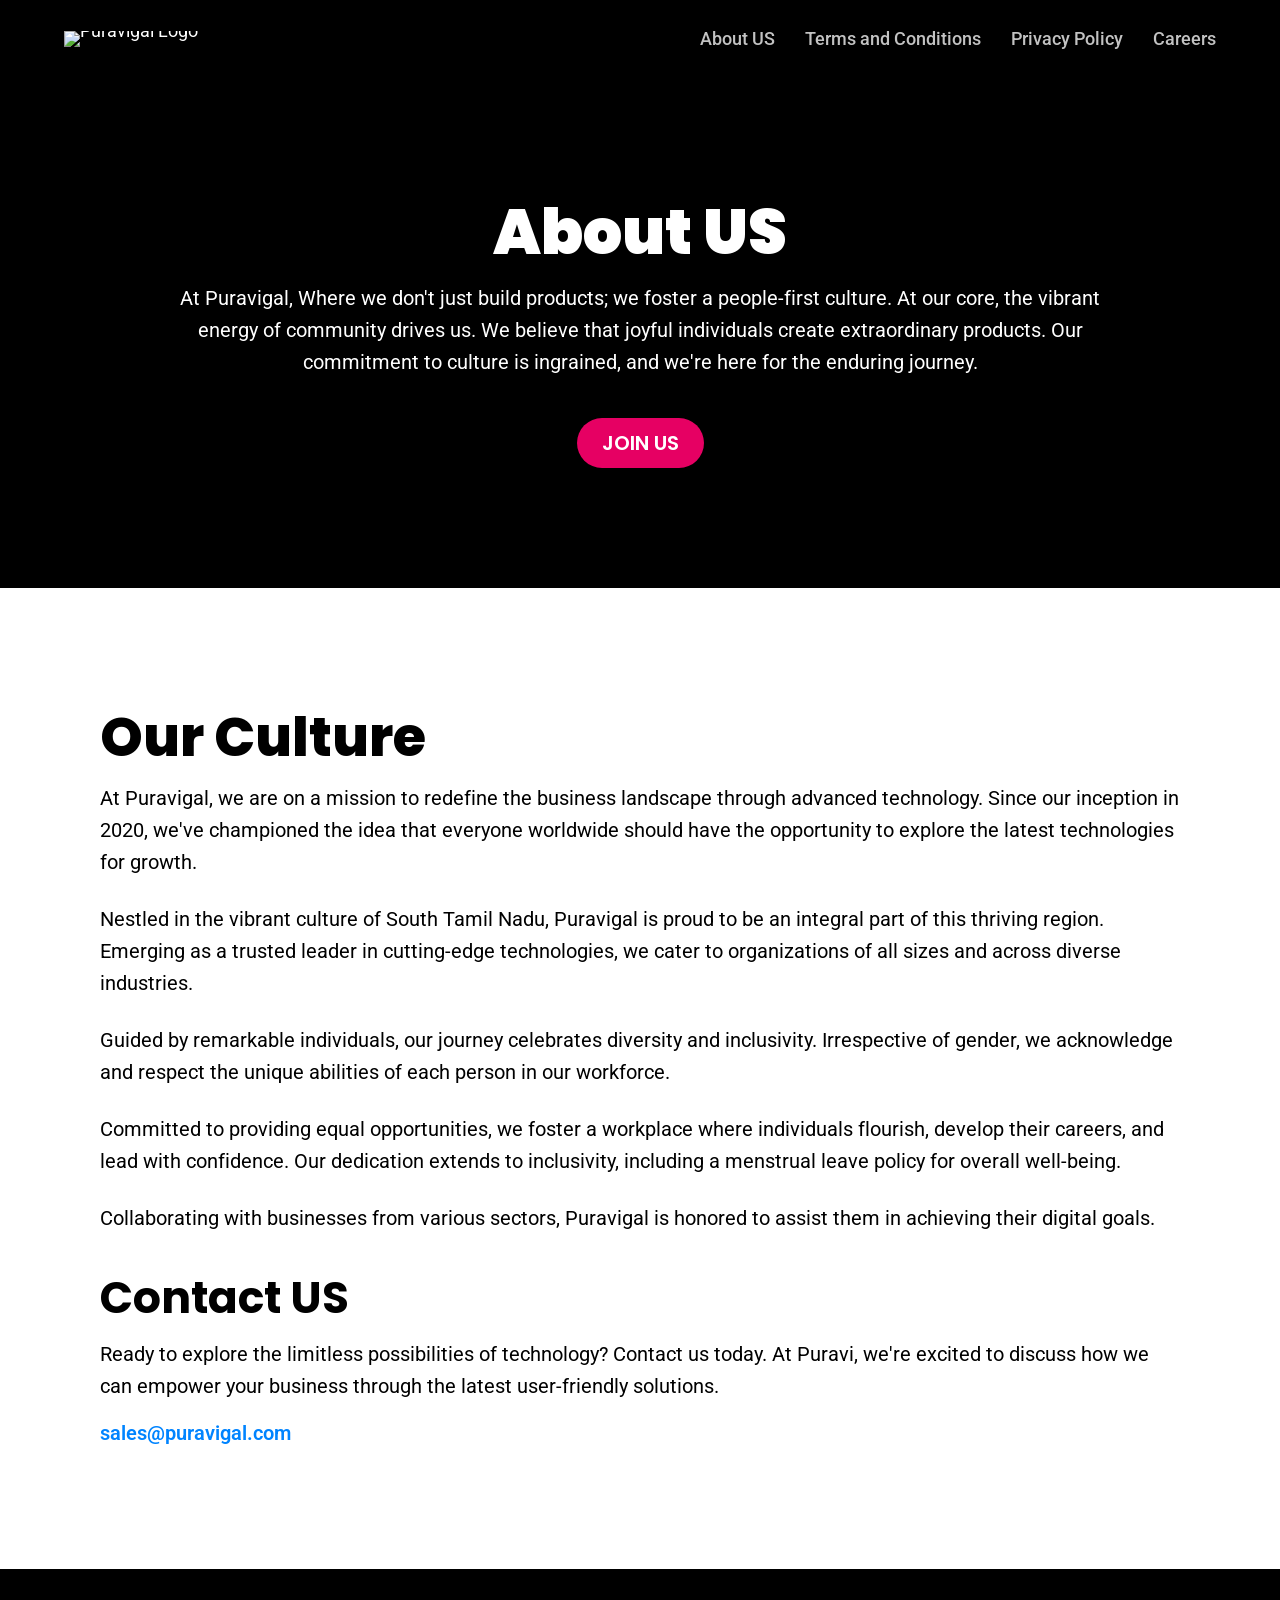
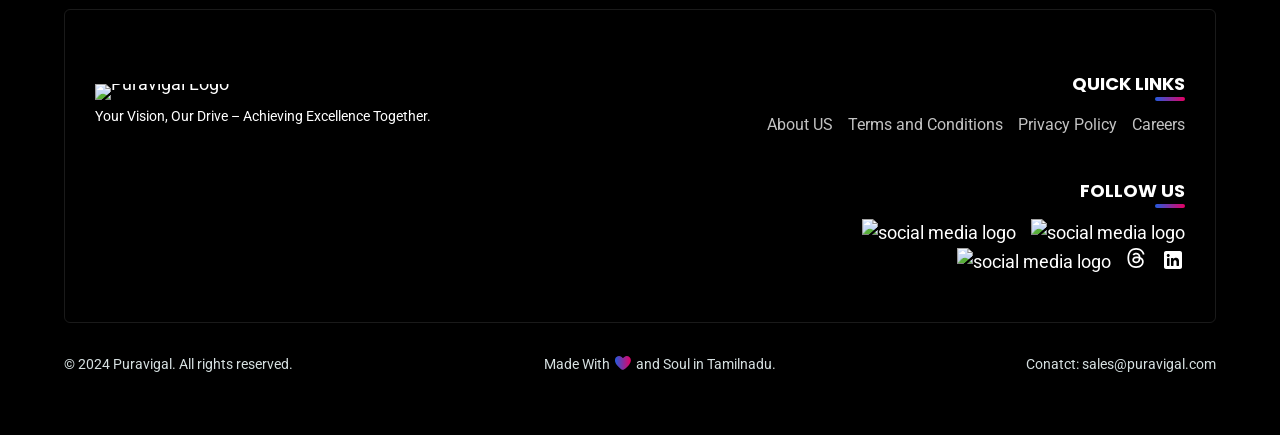
==== about-us.html @ fd114fc0 "Initial commit" ====
<!DOCTYPE html>
<html lang="en">
    <head>
        <meta charset="utf-8">
        <meta name="viewport" content="width=device-width, initial-scale=1.0">
        <title>Puravigal: Crafting a People-First Culture in Technology Innovation</title>
        <meta name="description" content="Join us at Puravigal, where we transcend product building to foster a people-first culture. Our vibrant community-driven core believes in the synergy of joyous individuals creating extraordinary products. ">
        <link rel="icon" href="https://puravigal.com/images/fav/favicon.ico" type="image/x-icon">
        <link rel="canonical" href="https://www.puravigal.com/about-us.html?source=nav">
        <meta property="og:title" content="Puravigal: Crafting a People-First Culture in Technology Innovation">
        <meta property="og:description" content="Join us at Puravigal, where we transcend product building to foster a people-first culture. Our vibrant community-driven core believes in the synergy of joyous individuals creating extraordinary products. ">
        <meta property="og:image" content="https://puravigal.com/images/ogimage/puravigal-black-og.png">
        <meta property="og:url" content="https://www.puravigal.com/about-us.html?source=nav">
        <meta property="og:site_name" content="Puravigal">
        <meta property="og:type" content="website">
        <meta name="twitter:title" content="Puravigal: Crafting a People-First Culture in Technology Innovation">
        <meta name="twitter:description" content="Join us at Puravigal, where we transcend product building to foster a people-first culture. Our vibrant community-driven core believes in the synergy of joyous individuals creating extraordinary products. ">
        <meta name="twitter:image" content="https://puravigal.com/images/ogimage/puravigal-black-og.png">
        <meta name="twitter:card" content="summary">
        <meta name="twitter:site" content="@puravigal">
        <link rel="stylesheet" href="css/style.css">
        <script src="js/custom.js"></script>
    </head>
    <body class="dark">
        <main>
            <div class="header">
                <div class="container hdr_container">
                    <a class="brand_title" href="index.html">
                        <img class="brand_logo" alt="Puravigal Logo" src="https://puravigal.com/images/puravigal-logo.svg" height="33px" width="151px">
                    </a>
                    <div class="nav_sec">
                        <!-- <a class="nav_link" href="our-story.html?source=nav">Our Story</a> -->
                        <!-- <div class="nav_dd">
                            <a class="nav_link">Tools</a>
                            <div class="nav_dd_box">
                                <a class="nav_link" href="html-beautifier.html?source=nav">HTML Beautifier</a>
                                <a class="nav_link" href="html-minifier.html?source=nav">HTML Minifier</a>
                                <a class="nav_link" href="css-beautifier.html?source=nav">CSS Beautifier</a>
                                <a class="nav_link" href="css-minifier.html?source=nav">CSS Minifier</a>
                                <a class="nav_link" href="js-beautifier.html?source=nav">JS Beautifier</a>
                                <a class="nav_link" href="js-minifier.html?source=nav">JS Minifier</a>
                            </div>
                             <a class="nav_link" href="tools.html?source=nav">About US</a> 
                        </div> -->
                        <a class="nav_link" href="about-us.html?source=nav">About US</a>
                        <a class="nav_link" href="terms-and-conditions.html?source=nav">Terms and Conditions</a>
                        <a class="nav_link" href="privacy-policy.html?source=nav">Privacy Policy</a>
                        <a class="nav_link" href="careers.html?source=nav">Careers</a>
                        <!-- <a class="nav_link" href="mailto:sales@puravigal.com">sales@puravigal.com</a> -->
                    </div>
                </div>
            </div>
            <div class="page_inr">
                <div class="template_page">
                    <div class="banner_sec">
                        <div class="inr_container">
                            <h1>About US</h1>
                            <p>At Puravigal, Where we don't just build products; we foster a people-first culture. At our core, the vibrant energy of community drives us. We believe that joyful individuals create extraordinary products. Our commitment to culture is ingrained, and we're here for the enduring journey.</p>
                            <a class="primary_cta_btn" href="mailto:admin@puravigal.com">Join US</a>
                        </div>
                    </div>
                    <div class="template_content_sec">
                        <div class="container">
                            <h2>Our Culture</h2>
                            <div class="inr_content_box">
                                <p>At Puravigal, we are on a mission to redefine the business landscape through advanced technology. Since our inception in 2020, we've championed the idea that everyone worldwide should have the opportunity to explore the latest technologies for growth.</p>
                            </div>
                            <div class="inr_content_box">
                                <p>Nestled in the vibrant culture of South Tamil Nadu, Puravigal is proud to be an integral part of this thriving region. Emerging as a trusted leader in cutting-edge technologies, we cater to organizations of all sizes and across diverse industries.</p>
                            </div>
                            <div class="inr_content_box">
                                <p>Guided by remarkable individuals, our journey celebrates diversity and inclusivity. Irrespective of gender, we acknowledge and respect the unique abilities of each person in our workforce.</p>
                            </div>
                            <div class="inr_content_box">
                                <p>Committed to providing equal opportunities, we foster a workplace where individuals flourish, develop their careers, and lead with confidence. Our dedication extends to inclusivity, including a menstrual leave policy for overall well-being.</p>
                            </div>
                            <div class="inr_content_box">
                                <p>Collaborating with businesses from various sectors, Puravigal is honored to assist them in achieving their digital goals.</p>
                            </div>
                        </div>
                        <div class="container">
                            <h3>Contact US</h3>
                            <div class="inr_content_box">
                                <p>Ready to explore the limitless possibilities of technology? Contact us today. At Puravi, we're excited to discuss how we can empower your business through the latest user-friendly solutions.</p>
                                <a class="inr_link" href="mailto:sales@puravigal.com">sales@puravigal.com</a>
                            </div>
                        </div>
                    </div>
                </div>
            </div>
        </main>

        <footer>
            <div class="footer">
                <div class="container fdr_container">
                    <div class="ftr_logo_content">
                        <a class="brand_title" href="index.html">
                            <img class="brand_logo" alt="Puravigal Logo" src="https://puravigal.com/images/puravigal-logo.svg" height="33px" width="151px">
                        </a>
                        <p>Your Vision, Our Drive – Achieving Excellence Together.</p>
                    </div>  
                    <div class="ftr_link_content">
                        <div class="ftr_link_sec">
                            <span>Quick Links</span>
                            <a class="ftr_link" href="about-us.html?source=nav">About US</a>
                            <a class="ftr_link" href="terms-and-conditions.html?source=nav">Terms and Conditions</a>
                            <a class="ftr_link" href="privacy-policy.html?source=nav">Privacy Policy</a>
                            <a class="ftr_link" href="careers.html?source=nav">Careers</a>
                        </div>
                        <!-- <div class="ftr_link_sec">
                            <span>Tools</span>
                            <a class="ftr_link" href="html-beautifier.html?source=nav">HTML Beautifier</a>
                            <a class="ftr_link" href="html-minifier.html?source=nav">HTML Minifier</a>
                            <a class="ftr_link" href="css-beautifier.html?source=nav">CSS Beautifier</a>
                            <a class="ftr_link" href="css-minifier.html?source=nav">CSS Minifier</a>
                            <a class="ftr_link" href="js-beautifier.html?source=nav">JS Beautifier</a>
                            <a class="ftr_link" href="js-minifier.html?source=nav">JS Minifier</a>
                        </div> -->
                        <div class="ftr_soc_sec">
                            <span>Follow US</span>
                            <a class="ftr_soc_link" href="https://www.facebook.com/puravigal">
                                <img alt="social media logo" src="https://puravigal.com/images/icons/facebook.svg">
                            </a>
                            <a class="ftr_soc_link" href="https://instagram.com/puravigal/">
                                <img alt="social media logo" src="https://puravigal.com/images/icons/instagram.svg">
                            </a>
                            <a class="ftr_soc_link" href="https://twitter.com/puravigal">
                                <img alt="social media logo" src="https://puravigal.com/images/icons/twitter.svg">
                            </a>
                            <a class="ftr_soc_link " href="https://www.threads.net/@puravigal" >
                                <svg xmlns="https://www.w3.org/2000/svg" class="thread_icon" shape-rendering="geometricPrecision" text-rendering="geometricPrecision" image-rendering="optimizeQuality" fill-rule="evenodd" clip-rule="evenodd" viewBox="0 0 512 512"><path d="M105 0h302c57.75 0 105 47.25 105 105v302c0 57.75-47.25 105-105 105H105C47.25 512 0 464.75 0 407V105C0 47.25 47.25 0 105 0z"/><path fill="#fff" fill-rule="nonzero" d="M337.36 243.58c-1.46-.7-2.95-1.38-4.46-2.02-2.62-48.36-29.04-76.05-73.41-76.33-25.6-.17-48.52 10.27-62.8 31.94l24.4 16.74c10.15-15.4 26.08-18.68 37.81-18.68h.4c14.61.09 25.64 4.34 32.77 12.62 5.19 6.04 8.67 14.37 10.39 24.89-12.96-2.2-26.96-2.88-41.94-2.02-42.18 2.43-69.3 27.03-67.48 61.21.92 17.35 9.56 32.26 24.32 42.01 12.48 8.24 28.56 12.27 45.26 11.35 22.07-1.2 39.37-9.62 51.45-25.01 9.17-11.69 14.97-26.84 17.53-45.92 10.51 6.34 18.3 14.69 22.61 24.73 7.31 17.06 7.74 45.1-15.14 67.96-20.04 20.03-44.14 28.69-80.55 28.96-40.4-.3-70.95-13.26-90.81-38.51-18.6-23.64-28.21-57.79-28.57-101.5.36-43.71 9.97-77.86 28.57-101.5 19.86-25.25 50.41-38.21 90.81-38.51 40.68.3 71.76 13.32 92.39 38.69 10.11 12.44 17.73 28.09 22.76 46.33l28.59-7.63c-6.09-22.45-15.67-41.8-28.72-57.85-26.44-32.53-65.1-49.19-114.92-49.54h-.2c-49.72.35-87.96 17.08-113.64 49.73-22.86 29.05-34.65 69.48-35.04 120.16v.24c.39 50.68 12.18 91.11 35.04 120.16 25.68 32.65 63.92 49.39 113.64 49.73h.2c44.2-.31 75.36-11.88 101.03-37.53 33.58-33.55 32.57-75.6 21.5-101.42-7.94-18.51-23.08-33.55-43.79-43.48zm-76.32 71.76c-18.48 1.04-37.69-7.26-38.64-25.03-.7-13.18 9.38-27.89 39.78-29.64 3.48-.2 6.9-.3 10.25-.3 11.04 0 21.37 1.07 30.76 3.13-3.5 43.74-24.04 50.84-42.15 51.84z"/></svg>                                
                            </a>
                            <a class="ftr_soc_link" href="https://www.linkedin.com/company/puravigal/">
                                <svg width="24" height="25" viewBox="0 0 24 25" fill="none" xmlns="https://www.w3.org/2000/svg">
                                    <path fill-rule="evenodd" clip-rule="evenodd" d="M5 3.07324H19C20.1046 3.07324 21 3.96867 21 5.07324V19.0732C21 20.1778 20.1046 21.0732 19 21.0732H5C3.89543 21.0732 3 20.1778 3 19.0732V5.07324C3 3.96867 3.89543 3.07324 5 3.07324ZM8 18.0732C8.27614 18.0732 8.5 17.8493 8.5 17.5732V10.5732C8.5 10.2971 8.27614 10.0732 8 10.0732h5.5C6.22386 10.0732 6 10.2971 6 10.5732V17.5732C6 17.8493 6.22386 18.0732 6.5 18.0732H8ZM7.25 9.07324C6.42157 9.07324 5.75 8.40167 5.75 7.57324C5.75 6.74481 6.42157 6.07324 7.25 6.07324C8.07843 6.07324 8.75 6.74481 8.75 7.57324C8.75 8.40167 8.07843 9.07324 7.25 9.07324ZM17.5 18.0732C17.7761 18.0732 18 17.8493 18 17.5732V12.9732C18.0325 11.384 16.8576 10.0278 15.28 9.83324C14.177 9.73249 13.1083 10.2476 12.5 11.1732V10.5732C12.5 10.2971 12.2761 10.0732 12 10.0732H10.5C10.2239 10.0732 10 10.2971 10 10.5732V17.5732C10 17.8493 10.2239 18.0732 10.5 18.0732H12C12.2761 18.0732 12.5 17.8493 12.5 17.5732V13.8232C12.5 12.9948 13.1716 12.3232 14 12.3232C14.8284 12.3232 15.5 12.9948 15.5 13.8232V17.5732C15.5 17.8493 15.7239 18.0732 16 18.0732H17.5Z" fill="white"></path>
                                </svg>
                            </a>
                        </div>
                    </div>
                </div>
                <div class="container cpy_container">
                    <p class="copy_right">© 2024 <a href="/">Puravigal</a>. All rights reserved.</p>
                    <p class="made_with">
                        Made With 
                        <svg height="16" fill="none" xmlns="https://www.w3.org/2000/svg" viewBox="0 0 16 16" width="16">
                            <g clip-path="url(#clip0_3778_5206)">
                                <path d="M7.45015 13.85C7.59009 13.9357 7.75102 13.9811 7.91514 13.9811C8.07927 13.9811 8.2402 13.9357 8.38014 13.85C10.4801 12.54 13.9901 9.90999 15.3801 6.38999C17.4301 1.84999 12.6101 -1.70001 9.29014 0.909995C8.87223 1.22759 8.48094 1.57876 8.12014 1.95999C8.09372 1.99191 8.05917 2.01609 8.02014 2.02999C7.98419 2.04028 7.94608 2.04028 7.91014 2.02999H7.79014L7.69014 1.95999C7.26084 1.50327 6.79239 1.08501 6.29014 0.709994C3.46014 -1.21001 -1.70986 1.23999 0.520137 6.62999C1.32014 9.05999 5.32015 12.57 7.45015 13.85Z" fill="url(#gradient0_3778_5206)"></path>
                            </g>
                            <defs>
                                <linearGradient id="gradient0_3778_5206" x1="0%" y1="0%" x2="100%" y2="0%">
                                    <stop offset="0%" style="stop-color:#235BDE"></stop>
                                    <stop offset="100%" style="stop-color:#E60063"></stop>
                                </linearGradient>
                                <clipPath id="clip0_3778_5206">
                                    <rect width="35.88" height="13.97" fill="white"></rect>
                                </clipPath>
                            </defs>
                        </svg>
                         and Soul in Tamilnadu.
                    </p>
                    <p class="contact">Conatct: <a href="mailto:sales@puravigal.com">sales@puravigal.com</a></p>
                </div>
            </div>
        </footer>

        <script type="application/ld+json">
            {
                "@context": "https://schema.org",
                "@type": "WebSite",
                "name": "Puravigal",
                "url": "https://www.puravigal.com/about-us.html?source=nav",
                "description": "Join us at Puravigal, where we transcend product building to foster a people-first culture. Our vibrant community-driven core believes in the synergy of joyous individuals creating extraordinary products.",
                "logo": "https://puravigal.com/images/puravigal-black-logo.svg",
                "sameAs": [
                    "https://www.facebook.com/puravigal",
                    "https://www.instagram.com/puravigal/",
                    "https://twitter.com/puravigal",
                    "https://www.threads.net/@puravigal"
                ]
            }
        </script>
    </body>
</html>
---- css/style.css ----
@import url("https://fonts.googleapis.com/css2?family=Poppins:wght@100;200;300;400;500;600;700;800;900&family=Roboto:wght@300;400;500;700&display=swap");
/* Typography section starts  */
*,
:after,
:before,
header *,
footer *,
aside * {
  box-sizing: border-box;
}

html {
  line-height: 1;
  -ms-text-size-adjust: 100%;
  -webkit-text-size-adjust: 100%;
}

a, em, abbr, acronym, address, applet, article, aside, audio, b, big, blockquote, body, canvas, caption, center, cite, code, dd, del, details, dfn, div, dl, dt, embed, fieldset, figcaption, figure, footer, form, h1, h2, h3, h4, h5, h6, header, hgroup, html, iframe, img, ins, kbd, label, legend, li, mark, menu, nav, object, ol, output, p, pre, q, ruby, s, samp, section, small, span, strike, sub, summary, table, tbody, td, tfoot, th, thead, time, tr, tt, u, ul, var, video, select {
  margin: 0;
  padding: 0;
  border: 0;
  font: inherit;
  vertical-align: baseline;
  font-variant-ligatures: none;
}

body {
  font: 18px/1.5 "Poppins", sans-serif;
  color: #fff;
  text-rendering: optimizeLegibility;
  -webkit-font-smoothing: antialiased;
  -moz-osx-font-smoothing: grayscale;
  overflow-x: hidden;
}

embed, img, object, video, picture {
  max-width: 100%;
  height: auto;
}

table {
  border-collapse: collapse;
  border-spacing: 0;
}

a:focus,
input:focus,
keygen:focus,
select:focus,
textarea:focus {
  box-shadow: none;
  outline: 0;
}

h1,
h1 span,
h2,
h3,
h4,
h5,
h6 {
  font-family: "Poppins", sans-serif;
  margin-bottom: 15px;
  color: #fff;
  line-height: 1.1;
}

p, li, table, a {
  font-family: "Roboto", sans-serif;
  font-size: 18px;
  line-height: 1.6;
  font-weight: 400;
  color: #fff;
}

h1, h1 span {
  font-size: 70px;
  font-weight: 900;
}

h1 span {
  display: inline-block;
  margin-bottom: 0px;
}

h2 {
  font-size: 52px;
  font-weight: 800;
}

h3 {
  font-size: 44px;
  font-weight: 700;
}

h4 {
  font-size: 36px;
  font-weight: 600;
}

h5 {
  font-size: 28px;
  font-weight: 500;
}

h6 {
  font-size: 20px;
  font-weight: 400;
}

a {
  color: #fff;
  text-decoration: none;
  cursor: pointer;
}
a:hover {
  color: #fff;
  text-decoration: none;
}

.mini_title {
  display: inline-block;
  font: 28px/1.2 "Poppins", sans-serif;
  font-weight: 700;
  margin-bottom: 30px;
  background: #235BDE;
  background: linear-gradient(to right, #235BDE 0%, #E60063 100%);
  background-clip: border-box;
  background-clip: text;
  -webkit-background-clip: text;
  color: transparent;
}

.primary_cta_btn {
  display: inline-block;
  background: #E60063;
  border-radius: 25px;
  padding: 15px 25px;
  color: #fff;
  font: 20px/1 "Poppins", sans-serif;
  font-weight: 600;
  cursor: pointer;
  margin-top: 40px;
  text-transform: uppercase;
  border: none;
}

.secondary_cta_btn {
  display: inline-block;
  border-radius: 25px;
  border: none;
  padding: 15px 25px;
  color: #000;
  font: 20px/1 "Poppins", sans-serif;
  font-weight: 600;
  cursor: pointer;
  margin-top: 40px;
  text-transform: uppercase;
}

.editor_wrapper .primary_cta_btn, .editor_wrapper .secondary_cta_btn {
  padding: 10px 20px;
  font: 15px/1 "Poppins", sans-serif;
  margin-left: 20px;
}

.editor_wrapper .primary_cta_btn:hover, .editor_wrapper .secondary_cta_btn:hover {
  transform: scale(0.98);
}

@media (max-width: 1360px) {
  h1, h1 span {
    font-size: 62px;
  }
  h2 {
    font-size: 54px;
  }
  h3 {
    font-size: 44px;
  }
  h4 {
    font-size: 32px;
  }
  h5 {
    font-size: 26px;
  }
  h6 {
    font-size: 18px;
  }
  .mini_title {
    font-size: 26px;
  }
}
@media (max-width: 1180px) {
  h1, h1 span {
    font-size: 54px;
  }
  h2 {
    font-size: 46px;
  }
  h3 {
    font-size: 36px;
  }
  h4 {
    font-size: 28px;
  }
  h5 {
    font-size: 24px;
  }
  .mini_title {
    font-size: 24px;
  }
}
@media (max-width: 992px) {
  h1, h1 span {
    font-size: 46px;
  }
  h2 {
    font-size: 38px;
  }
  h3 {
    font-size: 30px;
  }
  h4 {
    font-size: 24px;
  }
  h5 {
    font-size: 22px;
  }
  .mini_title {
    font-size: 22px;
  }
  .primary_cta_btn, .secondary_cta_btn {
    font-size: 18px;
    margin-top: 30px;
  }
}
/* Typography section end  */
label {
  font-family: "Poppins", sans-serif;
  margin-bottom: 15px;
  color: #646d8c !important;
  line-height: 1.1;
  width: 100%;
}

.header {
  position: sticky;
  max-width: 100%;
  width: 100%;
  top: 0px;
  padding: 15px 0px;
  z-index: 10;
}
@media (max-width: 992px) {
  .header {
    padding: 10px 0px;
  }
}
.header:after {
  content: "";
  position: absolute;
  left: 0px;
  top: 0px;
  width: 100%;
  height: 100%;
  background: #000;
  opacity: 0.5;
}
.header .hdr_container {
  position: relative;
  display: flex;
  justify-content: space-between;
  align-items: center;
  z-index: 1;
}
@media (max-width: 768px) {
  .header .hdr_container {
    justify-content: center;
  }
}
.header .hdr_container .brand_title {
  line-height: 0;
}
.header .hdr_container .nav_sec {
  display: flex;
}
.header .hdr_container .nav_sec .nav_link {
  position: relative;
  padding: 10px 15px;
  font-weight: 500;
  color: #c2c2c2;
  transition: all 0.15s linear;
}
.header .hdr_container .nav_sec .nav_link:last-child {
  padding-right: 0px;
}
.header .hdr_container .nav_sec .nav_link:hover, .header .hdr_container .nav_sec .nav_link.active {
  color: #fff;
}
@media (max-width: 992px) {
  .header .hdr_container .nav_sec .nav_link {
    font-size: 16px;
    padding: 10px 10px;
  }
}
@media (max-width: 768px) {
  .header .hdr_container .nav_sec {
    display: none;
  }
}
.header .hdr_container .nav_sec .nav_dd {
  position: relative;
}
.header .hdr_container .nav_sec .nav_dd .nav_link {
  padding-right: 35px;
}
.header .hdr_container .nav_sec .nav_dd .nav_link:after {
  content: "";
  border: solid #c2c2c2;
  border-width: 0 2px 2px 0;
  display: inline-block;
  padding: 3.5px;
  position: absolute;
  right: 15px;
  top: 18px;
  transform: rotate(45deg);
  transition: all 0.3s ease;
}
@media (max-width: 992px) {
  .header .hdr_container .nav_sec .nav_dd .nav_link {
    padding-right: 30px;
  }
}
.header .hdr_container .nav_sec .nav_dd .nav_dd_box {
  position: absolute;
  top: 20px;
  left: 0;
  opacity: 0;
  visibility: hidden;
  margin: 0 auto;
  border-radius: 15px;
  transform: translateY(10px);
  transition: transform 0.3s ease-in-out, opacity 0.3s ease-in-out;
  overflow: hidden;
  z-index: 91;
  width: 270px;
  color: #fff;
  padding: 5px;
  display: inline-block;
  box-shadow: rgba(0, 0, 0, 0.1) 0px 0px 0px 1px, rgba(255, 255, 255, 0.1) 0px 0px 0px 1px inset;
}
.header .hdr_container .nav_sec .nav_dd .nav_dd_box:after {
  content: "";
  position: absolute;
  left: 0px;
  top: 0px;
  width: 100%;
  height: 100%;
  background: #000;
  opacity: 0.9;
  border-radius: 15px;
}
.header .hdr_container .nav_sec .nav_dd .nav_dd_box .nav_link {
  padding: 7.5px 15px;
  z-index: 1;
}
.header .hdr_container .nav_sec .nav_dd .nav_dd_box .nav_link:after {
  display: none;
}
@media (max-width: 992px) {
  .header .hdr_container .nav_sec .nav_dd .nav_dd_box .nav_link {
    padding: 7.5px 10px;
  }
}
.header .hdr_container .nav_sec .nav_dd:hover .nav_dd_box {
  opacity: 1;
  visibility: visible;
  transform: translateY(30px);
}
.header .hdr_container .nav_sec .nav_dd:hover .nav_link:after {
  border: solid #fff;
  border-width: 0 2px 2px 0;
  transform: rotate(-135deg);
  top: 23px;
}

.footer {
  position: sticky;
  max-width: 100%;
  width: 100%;
  top: 0px;
  z-index: 10;
  padding-top: 40px;
}
@media (max-width: 992px) {
  .footer {
    padding-top: 20px;
  }
}
.footer .container {
  display: flex;
  justify-content: space-between;
  align-items: flex-start;
  flex-wrap: wrap;
  padding: 60px 30px 40px;
  border-radius: 0px;
  border-bottom: 1px solid rgba(255, 255, 255, 0.1);
  border-top: 1px solid rgba(255, 255, 255, 0.1);
  max-width: 1340px;
}
@media (max-width: 1680px) {
  .footer .container {
    border: 1px solid rgba(255, 255, 255, 0.1);
    border-radius: 6px;
  }
}
@media (max-width: 1400px) {
  .footer .container {
    max-width: 90%;
  }
}
@media (max-width: 1400px) and (max-width: 992px) {
  .footer .container {
    padding: 40px 2.5% 30px;
  }
}
@media (max-width: 1400px) and (max-width: 992px) and (max-width: 768px) {
  .footer .container {
    padding: 40px 0px 30px;
    border: 0px;
    border-radius: 0px;
    border-bottom: 1px solid rgba(255, 255, 255, 0.1);
    border-top: 1px solid rgba(255, 255, 255, 0.1);
  }
}
@media (max-width: 992px) {
  .footer .container .ftr_logo_content {
    margin-bottom: 40px;
  }
}
.footer .container .ftr_logo_content .brand_title {
  line-height: 0;
}
.footer .container .ftr_logo_content p {
  font-size: 14px;
  margin-top: 5px;
}
@media (max-width: 992px) {
  .footer .container .ftr_link_content {
    max-width: 100%;
    width: 100%;
  }
}
.footer .container .ftr_link_content .ftr_link_sec, .footer .container .ftr_link_content .ftr_soc_sec {
  max-width: 440px;
  display: flex;
  justify-content: flex-end;
  margin-bottom: 40px;
  flex-wrap: wrap;
}
.footer .container .ftr_link_content .ftr_link_sec span, .footer .container .ftr_link_content .ftr_soc_sec span {
  position: relative;
  max-width: 100%;
  width: 100%;
  text-align: right;
  text-transform: uppercase;
  font-family: "Poppins", sans-serif;
  font-size: 18px;
  font-weight: 700;
  margin-bottom: 15px;
}
.footer .container .ftr_link_content .ftr_link_sec span:after, .footer .container .ftr_link_content .ftr_soc_sec span:after {
  content: "";
  position: absolute;
  right: 0px;
  bottom: -4px;
  height: 4px;
  width: 30px;
  background: linear-gradient(to right, #235BDE 0%, #E60063 100%);
  border-radius: 6px;
}
@media (max-width: 992px) {
  .footer .container .ftr_link_content .ftr_link_sec span, .footer .container .ftr_link_content .ftr_soc_sec span {
    text-align: left;
  }
  .footer .container .ftr_link_content .ftr_link_sec span:after, .footer .container .ftr_link_content .ftr_soc_sec span:after {
    right: unset;
    left: 0px;
  }
}
@media (max-width: 992px) {
  .footer .container .ftr_link_content .ftr_link_sec, .footer .container .ftr_link_content .ftr_soc_sec {
    justify-content: flex-start;
  }
}
.footer .container .ftr_link_content .ftr_link_sec .ftr_link, .footer .container .ftr_link_content .ftr_soc_sec .ftr_link {
  font-size: 16px;
  margin-left: 15px;
  color: #c2c2c2;
}
.footer .container .ftr_link_content .ftr_link_sec .ftr_link:hover, .footer .container .ftr_link_content .ftr_soc_sec .ftr_link:hover {
  color: #fff;
}
@media (max-width: 992px) {
  .footer .container .ftr_link_content .ftr_link_sec .ftr_link, .footer .container .ftr_link_content .ftr_soc_sec .ftr_link {
    margin-left: unset;
    margin-right: 15px;
  }
}
@media (max-width: 992px) and (max-width: 768px) {
  .footer .container .ftr_link_content .ftr_link_sec .ftr_link, .footer .container .ftr_link_content .ftr_soc_sec .ftr_link {
    max-width: 100%;
    width: 100%;
    margin-right: 0px;
  }
}
.footer .container .ftr_link_content .ftr_link_sec .ftr_soc_link, .footer .container .ftr_link_content .ftr_soc_sec .ftr_soc_link {
  margin-left: 15px;
}
@media (max-width: 992px) {
  .footer .container .ftr_link_content .ftr_link_sec .ftr_soc_link, .footer .container .ftr_link_content .ftr_soc_sec .ftr_soc_link {
    margin-left: unset;
    margin-right: 15px;
  }
}
.footer .container .ftr_link_content .ftr_soc_sec {
  margin-bottom: 0px;
}
.footer .cpy_container {
  border: 0px;
  max-width: 1340px;
  padding: 30px 0px 60px;
}
@media (max-width: 1400px) {
  .footer .cpy_container {
    max-width: 90%;
  }
}
@media (max-width: 1400px) and (max-width: 992px) {
  .footer .cpy_container {
    padding: 30px 0px;
  }
}
.footer .cpy_container .copy_right, .footer .cpy_container .made_with, .footer .cpy_container .contact {
  font-size: 14px;
  color: #d6e0e1;
}
@media (max-width: 992px) {
  .footer .cpy_container .copy_right, .footer .cpy_container .made_with, .footer .cpy_container .contact {
    max-width: 100%;
    width: 100%;
    text-align: center;
    margin-bottom: 20px;
  }
}
.footer .cpy_container .copy_right a, .footer .cpy_container .made_with a, .footer .cpy_container .contact a {
  display: inline-block;
  font: inherit;
  color: #d6e0e1;
}
.footer .cpy_container .made_with {
  display: flex;
  align-items: center;
}
@media (max-width: 992px) {
  .footer .cpy_container .made_with {
    justify-content: center;
  }
}
.footer .cpy_container .made_with svg {
  margin: 0px 5px;
}

.dark {
  background: #000;
}

main {
  display: flex;
  align-items: flex-start;
  flex-wrap: wrap;
}

.page_inr {
  max-width: 100%;
  width: 100%;
  position: relative;
  margin-top: -80px;
}
@media (max-width: 768px) {
  .page_inr {
    margin-top: 0px;
  }
}

.banner_sec {
  position: relative;
  padding: 200px 0px 120px;
  text-align: center;
}
@media (max-width: 992px) {
  .banner_sec {
    padding: 140px 0px 60px;
  }
}
@media (max-width: 992px) and (max-width: 768px) {
  .banner_sec {
    padding: 60px 0px;
  }
}

.container {
  max-width: 1280px;
  width: 100%;
  margin: 0px auto;
}
@media (max-width: 1360px) {
  .container {
    max-width: 90%;
  }
}

.inr_container {
  position: relative;
  max-width: 960px;
  width: 100%;
  margin: 0px auto;
}
@media (max-width: 1080px) {
  .inr_container {
    max-width: 90%;
  }
}

.dF {
  display: flex;
}

.spaceBetween {
  justify-content: space-between;
}

.aiCenter {
  align-items: center;
}

.justfyCenter {
  justify-content: center;
}

.fDC {
  flex-direction: column;
}

.flexEnd {
  justify-content: flex-end;
}

.crContainer input, .crContainer select {
  border: 2px solid #dee4f0;
  width: 600px;
  border-radius: 6px;
  padding: 5px 7px 5px;
  margin-top: 10px;
  font-size: 1rem;
}

.crContainer input.errorActive, .crContainer select.errorActive {
  border: 2px solid #dc5757;
}

.crContainer input[type=file] {
  color: #646d8c;
}

.crContainer input:hover, .crContainer select:hover {
  border-color: #ccd4e3;
  box-shadow: none;
}

.crContainer label, .crContaine select {
  position: relative;
}

.crContainer label::after {
  content: "*";
  position: absolute;
  top: -5px;
  right: -10px;
  color: #dc5757;
  font-size: 1.5rem;
  margin-left: -2px;
}

.crSubmitButton {
  border: none;
  padding: 10px 20px;
  text-transform: capitalize;
}

.crContainerpad {
  padding: 50px 0 !important;
}

.crErrorTxt {
  color: #dc5757;
  font-size: 14px !important;
  visibility: hidden;
}

.crErrorTxt.errorActive {
  visibility: visible;
}

.mB20 {
  margin-bottom: 20px;
}

.cP {
  cursor: pointer;
}

.dN {
  display: none;
}

.pR {
  position: relative;
}

.home_page {
  position: relative;
}
.home_page p {
  font-size: 24px;
}
@media (max-width: 1180px) {
  .home_page p {
    font-size: 22px;
  }
}
@media (max-width: 1180px) and (max-width: 992px) {
  .home_page p {
    font-size: 20px;
  }
}
.home_page .banner_sec {
  background: radial-gradient(circle at center, rgb(67, 69, 112) -100%, #000 60%);
}
.home_page .banner_sec p {
  max-width: 850px;
  margin: 0px auto;
}
.home_page .about_sec {
  position: relative;
  display: flex;
  flex-wrap: wrap;
  padding-bottom: 80px;
}
@media (max-width: 992px) {
  .home_page .about_sec {
    padding-bottom: 0px;
    max-width: 90%;
    width: 100%;
    margin: 0px auto;
  }
}
.home_page .about_sec .about_inr {
  position: relative;
  padding: 120px 0px;
  background: #fff;
  color: #000;
  max-width: 50%;
  width: 100%;
  min-height: 500px;
}
@media (max-width: 992px) {
  .home_page .about_sec .about_inr {
    max-width: 100%;
    padding: 0px 0px 30px;
    min-height: unset;
    text-align: center;
    background: unset;
  }
}
.home_page .about_sec .about_inr:first-child, .home_page .about_sec .about_inr:nth-child(3) {
  text-align: right;
}
@media (max-width: 1480px) {
  .home_page .about_sec .about_inr:first-child, .home_page .about_sec .about_inr:nth-child(3) {
    text-align: left;
  }
}
.home_page .about_sec .about_inr:first-child .inr_box, .home_page .about_sec .about_inr:nth-child(3) .inr_box {
  margin: 0px 160px 0px auto;
}
@media (max-width: 1480px) {
  .home_page .about_sec .about_inr:first-child .inr_box, .home_page .about_sec .about_inr:nth-child(3) .inr_box {
    margin: 0px auto;
  }
}
@media (max-width: 992px) {
  .home_page .about_sec .about_inr:nth-child(3) {
    order: 3;
  }
}
@media (max-width: 992px) {
  .home_page .about_sec .about_inr:last-child {
    order: 2;
  }
}
.home_page .about_sec .about_inr .inr_box {
  max-width: 500px;
  width: 100%;
  margin: 0px auto 0px 160px;
  display: flex;
  align-items: center;
  height: 100%;
}
@media (max-width: 1480px) {
  .home_page .about_sec .about_inr .inr_box {
    max-width: 500px;
    margin: 0px auto;
  }
}
@media (max-width: 1480px) and (max-width: 1180px) {
  .home_page .about_sec .about_inr .inr_box {
    max-width: 400px;
  }
}
@media (max-width: 1480px) and (max-width: 1180px) and (max-width: 992px) {
  .home_page .about_sec .about_inr .inr_box {
    max-width: 100%;
  }
}
.home_page .about_sec .about_inr h2, .home_page .about_sec .about_inr p {
  max-width: 100%;
  width: 100%;
  color: #000;
  margin-bottom: 0px;
}
@media (max-width: 992px) {
  .home_page .about_sec .about_inr h2, .home_page .about_sec .about_inr p {
    text-align: center;
    color: #fff;
  }
}
.home_page .about_sec .about_inr p {
  font-size: 20px;
}
.home_page .about_sec .about_inr.black_sec {
  background: #000;
  color: #fff;
}
.home_page .about_sec .about_inr.black_sec h2, .home_page .about_sec .about_inr.black_sec p {
  color: #fff;
}

.thread_icon {
  height: 20px;
  width: 20px;
  transform: scale(1.5);
}

.editor_wrapper {
  background: #fff;
  padding: 20px 30px 30px;
  position: relative;
  box-shadow: 0 0px 30px rgba(0, 0, 0, 0.1);
  max-width: 1140px;
  margin: 0px auto;
  border-radius: 10px;
  transition: all 0.8s ease;
}

.editor_maxwidth {
  max-width: 95%;
  height: 650px;
}

.editor_wrapper .editor textarea {
  min-height: 400px;
  width: 500px;
  background: #f7f7f7;
  color: #000 !important;
  border: 1px solid rgba(177, 206, 238, 0.5);
  outline: none;
  resize: none;
  margin-top: 20px;
  border-radius: 6px;
}

.editor {
  margin-top: 20px;
}

.fileUploadParent, .fileDownloadParent {
  width: 50%;
  height: 500px;
  margin-left: 20px;
}

#htmlInput, #beautifiedHtml {
  width: 100%;
  height: 100%;
}

.tollMaxHeight {
  height: 500px !important;
}

.ace_gutter {
  border-right: 1px solid #ccc;
}

.ace_gutter-cell.ace_breakpoint {
  border-radius: 20px 0px 0px 20px;
  box-shadow: 0px 0px 1px 1px red inset;
}

.upload_button {
  position: absolute;
  width: unset;
  display: block;
  padding: 6px;
  height: auto;
  display: flex;
  justify-content: space-between;
  flex-wrap: wrap;
  background: #000;
  z-index: 1;
  border-radius: 3px;
  cursor: pointer;
  visibility: hidden;
}

input {
  opacity: 0;
  width: 100%;
  position: relative;
}

.fileUploadParent:hover .fileUpload, .fileDownloadParent:hover .fileDownload, .fileDownloadParent:hover .copyToclipBoard {
  visibility: visible;
}

.top0 {
  top: 0px;
}

.left85 {
  left: 85%;
}

.left90 {
  left: 90%;
}

.left95 {
  left: 95%;
}

.rotate180 {
  transform: rotate(180deg);
}

.ace_text-layer > .ace_line, .ace_text-layer > .ace_line_group {
  font-size: 15px;
}

.template_page {
  position: relative;
}
.template_page p, .template_page a {
  font-size: 20px;
}
@media (max-width: 992px) {
  .template_page p, .template_page a {
    font-size: 18px;
  }
}
.template_page .template_content_sec {
  background: #fff;
  position: relative;
  padding: 120px 0px;
}
@media (max-width: 992px) {
  .template_page .template_content_sec {
    padding: 60px 0px;
  }
}
.template_page .template_content_sec p, .template_page .template_content_sec h2, .template_page .template_content_sec h3, .template_page .template_content_sec h4, .template_page .template_content_sec h5, .template_page .template_content_sec h6, .template_page .template_content_sec a {
  color: #000;
}
.template_page .template_content_sec h5 {
  margin-bottom: 10px;
}
.template_page .template_content_sec .container {
  max-width: 1080px;
  margin-bottom: 40px;
}
@media (max-width: 1180px) {
  .template_page .template_content_sec .container {
    max-width: 90%;
  }
}
.template_page .template_content_sec .container:last-child {
  margin-bottom: 0px;
}
.template_page .template_content_sec .container .inr_content_box {
  margin-bottom: 25px;
}
.template_page .template_content_sec .container .inr_content_box:last-child {
  margin-bottom: 0px;
}
.template_page .template_content_sec .container .inr_content_box p {
  margin-bottom: 15px;
}
.template_page .template_content_sec .container .inr_content_box p:last-child {
  margin-bottom: 0px;
}
.template_page .template_content_sec .container .inr_content_box p a {
  display: inline-block;
  font-weight: 600;
}
.template_page .template_content_sec .container .inr_content_box a {
  font-weight: 600;
  color: #0084ff;
}

/*# sourceMappingURL=style.css.map */
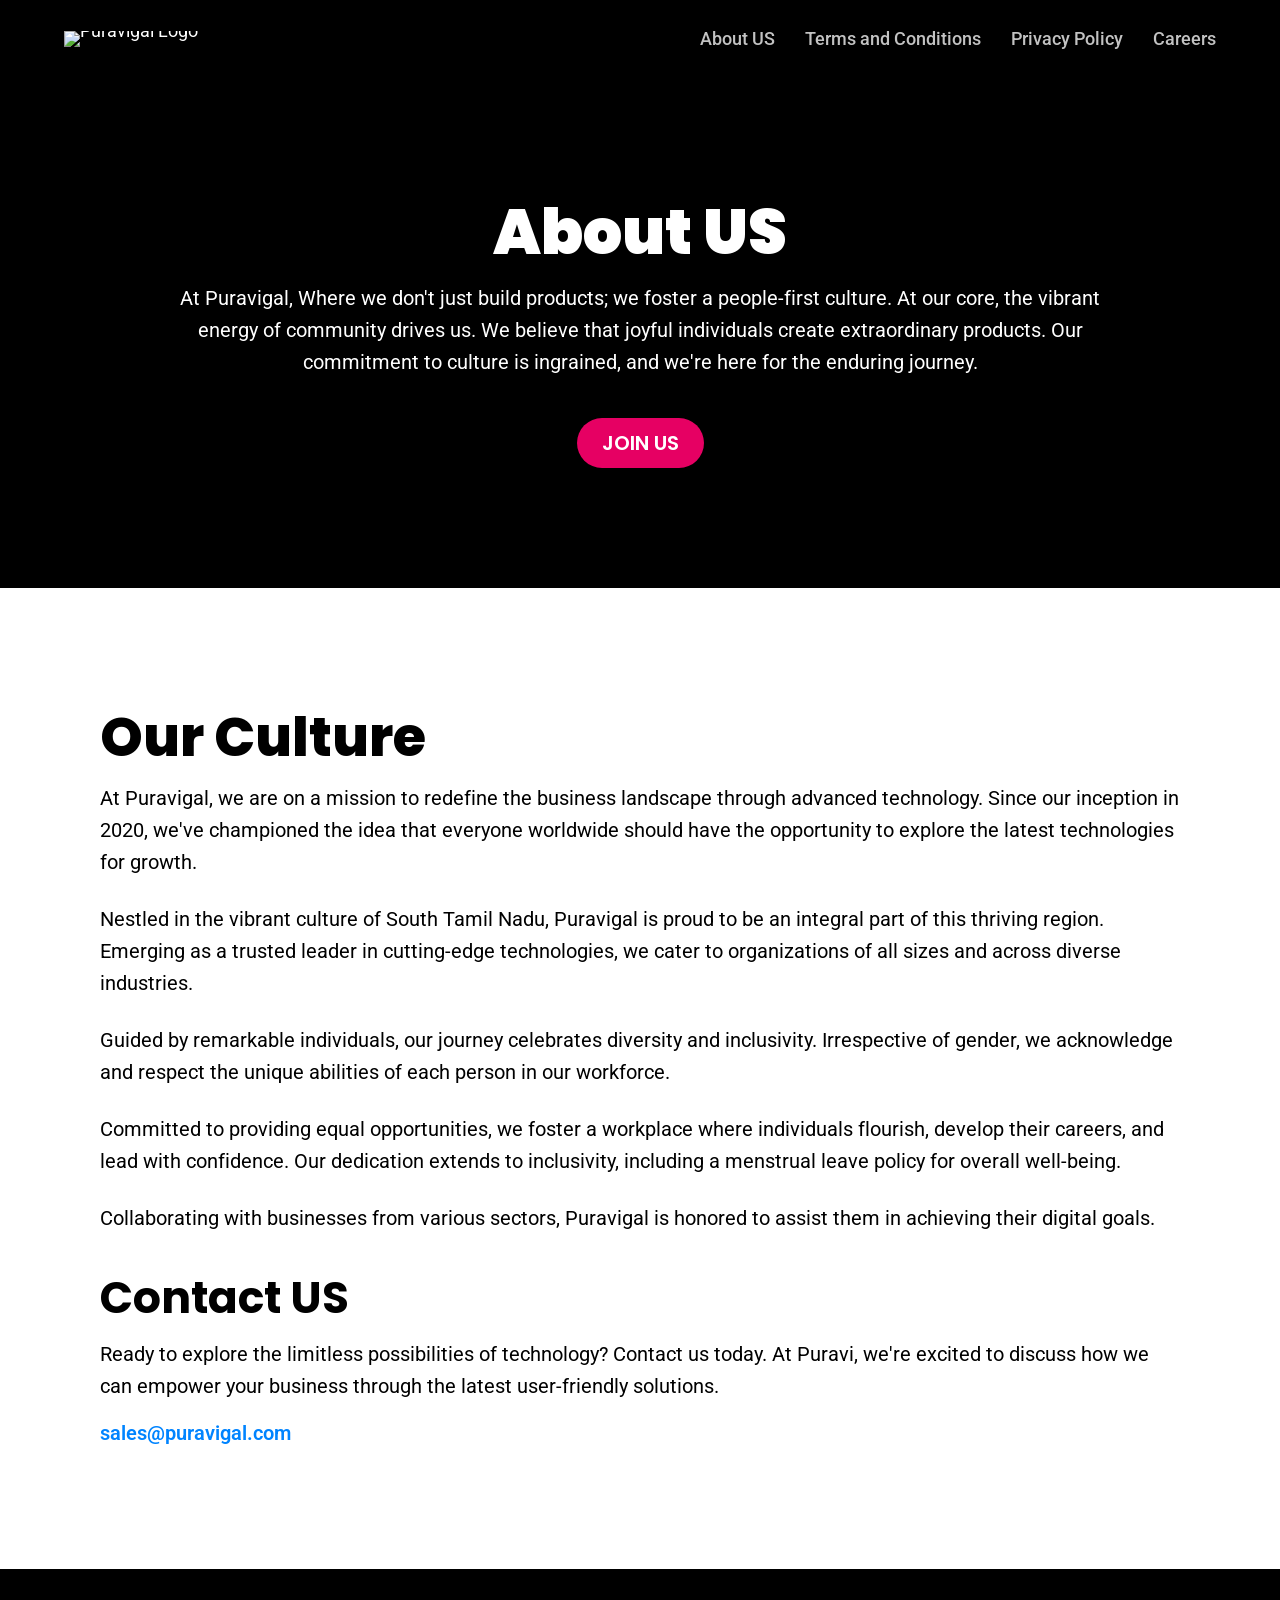
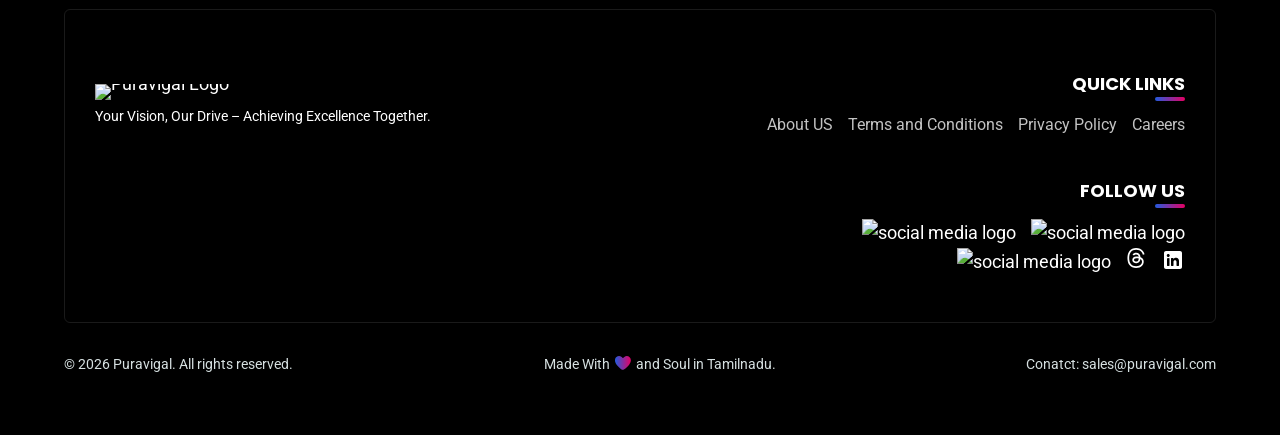
==== commit cf209834: "year updation for all pages" ====
--- a/about-us.html
+++ b/about-us.html
@@ -139,7 +139,7 @@
                     </div>
                 </div>
                 <div class="container cpy_container">
-                    <p class="copy_right">© 2024 <a href="/">Puravigal</a>. All rights reserved.</p>
+                    <p class="copy_right">© 2026 <a href="/">Puravigal</a>. All rights reserved.</p>
                     <p class="made_with">
                         Made With 
                         <svg height="16" fill="none" xmlns="https://www.w3.org/2000/svg" viewBox="0 0 16 16" width="16">
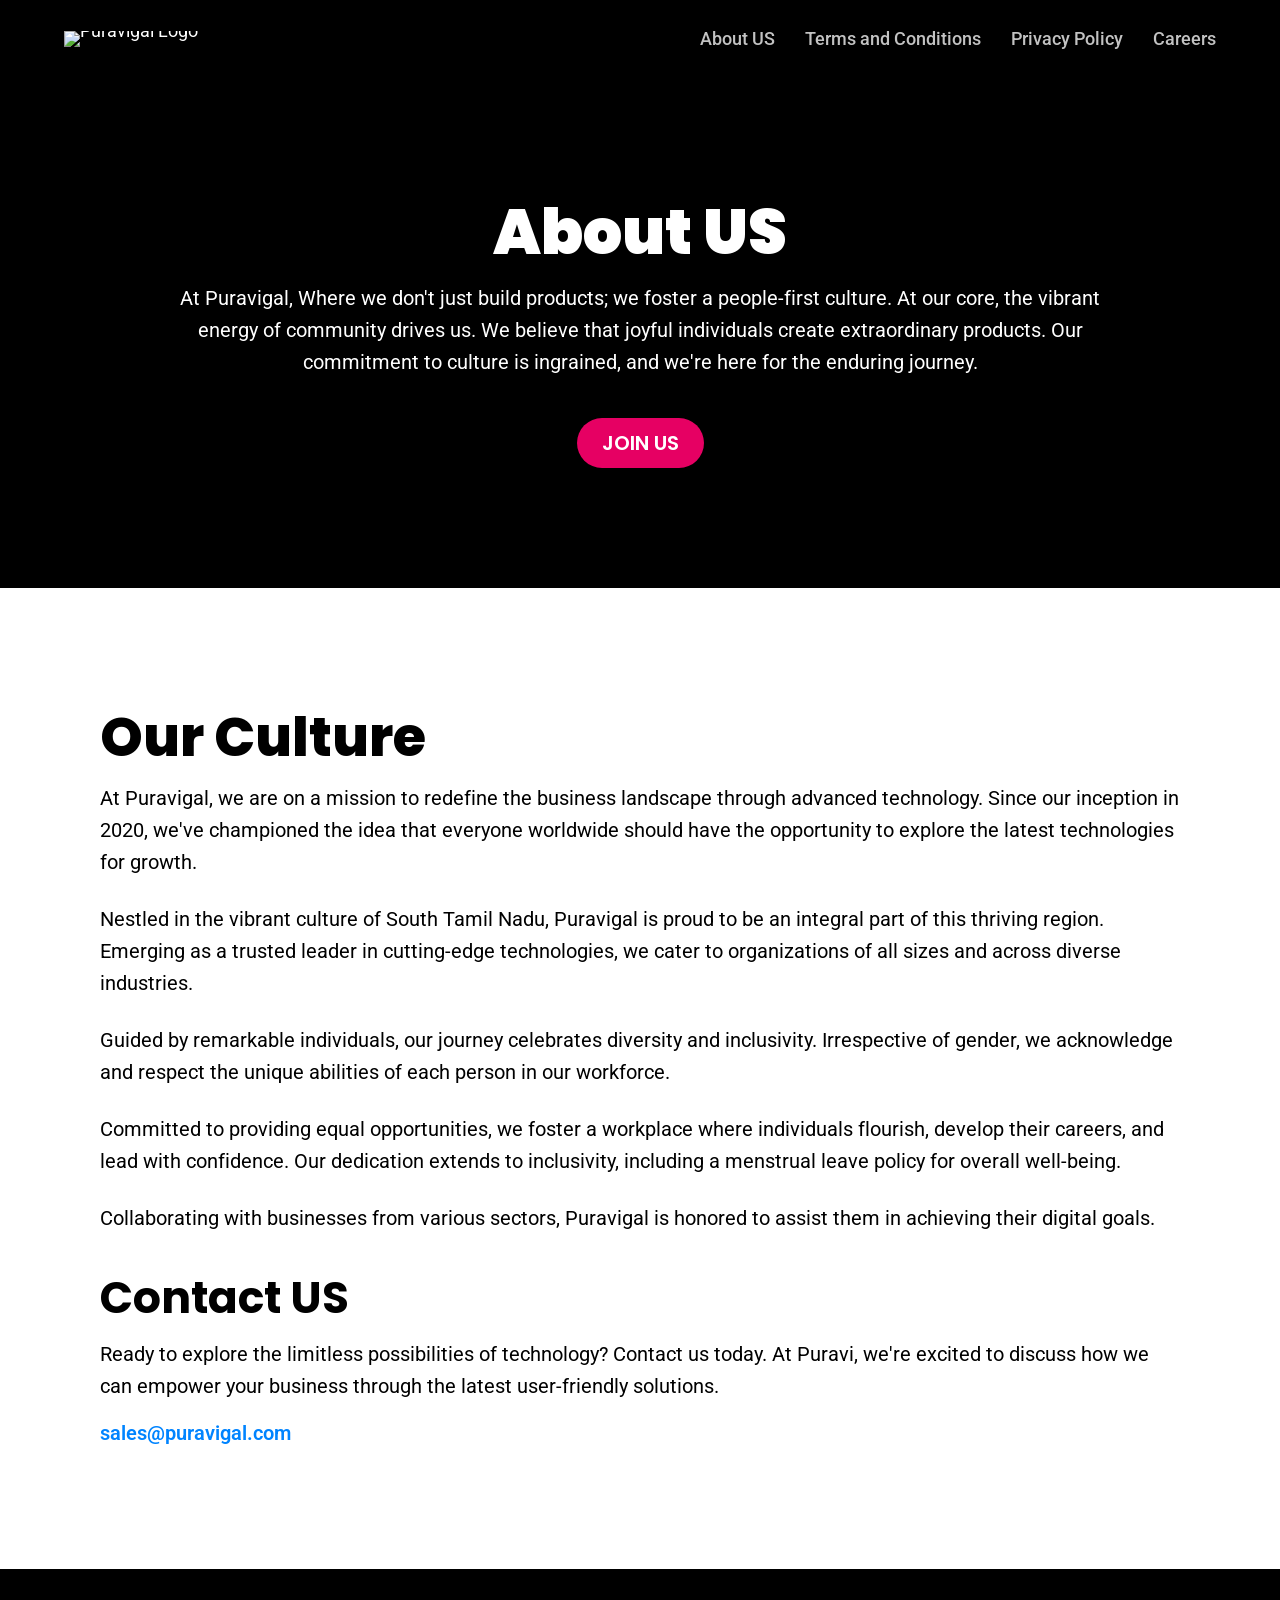
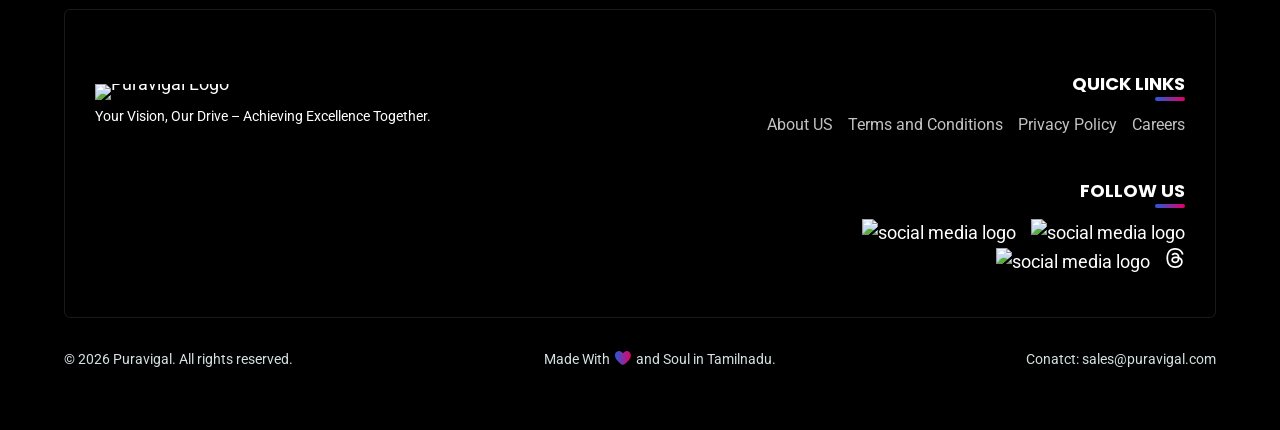
==== commit 0b98c2f7: "linked icon removed in footer" ====
--- a/about-us.html
+++ b/about-us.html
@@ -130,11 +130,11 @@
                             <a class="ftr_soc_link " href="https://www.threads.net/@puravigal" >
                                 <svg xmlns="https://www.w3.org/2000/svg" class="thread_icon" shape-rendering="geometricPrecision" text-rendering="geometricPrecision" image-rendering="optimizeQuality" fill-rule="evenodd" clip-rule="evenodd" viewBox="0 0 512 512"><path d="M105 0h302c57.75 0 105 47.25 105 105v302c0 57.75-47.25 105-105 105H105C47.25 512 0 464.75 0 407V105C0 47.25 47.25 0 105 0z"/><path fill="#fff" fill-rule="nonzero" d="M337.36 243.58c-1.46-.7-2.95-1.38-4.46-2.02-2.62-48.36-29.04-76.05-73.41-76.33-25.6-.17-48.52 10.27-62.8 31.94l24.4 16.74c10.15-15.4 26.08-18.68 37.81-18.68h.4c14.61.09 25.64 4.34 32.77 12.62 5.19 6.04 8.67 14.37 10.39 24.89-12.96-2.2-26.96-2.88-41.94-2.02-42.18 2.43-69.3 27.03-67.48 61.21.92 17.35 9.56 32.26 24.32 42.01 12.48 8.24 28.56 12.27 45.26 11.35 22.07-1.2 39.37-9.62 51.45-25.01 9.17-11.69 14.97-26.84 17.53-45.92 10.51 6.34 18.3 14.69 22.61 24.73 7.31 17.06 7.74 45.1-15.14 67.96-20.04 20.03-44.14 28.69-80.55 28.96-40.4-.3-70.95-13.26-90.81-38.51-18.6-23.64-28.21-57.79-28.57-101.5.36-43.71 9.97-77.86 28.57-101.5 19.86-25.25 50.41-38.21 90.81-38.51 40.68.3 71.76 13.32 92.39 38.69 10.11 12.44 17.73 28.09 22.76 46.33l28.59-7.63c-6.09-22.45-15.67-41.8-28.72-57.85-26.44-32.53-65.1-49.19-114.92-49.54h-.2c-49.72.35-87.96 17.08-113.64 49.73-22.86 29.05-34.65 69.48-35.04 120.16v.24c.39 50.68 12.18 91.11 35.04 120.16 25.68 32.65 63.92 49.39 113.64 49.73h.2c44.2-.31 75.36-11.88 101.03-37.53 33.58-33.55 32.57-75.6 21.5-101.42-7.94-18.51-23.08-33.55-43.79-43.48zm-76.32 71.76c-18.48 1.04-37.69-7.26-38.64-25.03-.7-13.18 9.38-27.89 39.78-29.64 3.48-.2 6.9-.3 10.25-.3 11.04 0 21.37 1.07 30.76 3.13-3.5 43.74-24.04 50.84-42.15 51.84z"/></svg>                                
                             </a>
-                            <a class="ftr_soc_link" href="https://www.linkedin.com/company/puravigal/">
+                            <!-- <a class="ftr_soc_link" href="https://www.linkedin.com/company/puravigal/">
                                 <svg width="24" height="25" viewBox="0 0 24 25" fill="none" xmlns="https://www.w3.org/2000/svg">
                                     <path fill-rule="evenodd" clip-rule="evenodd" d="M5 3.07324H19C20.1046 3.07324 21 3.96867 21 5.07324V19.0732C21 20.1778 20.1046 21.0732 19 21.0732H5C3.89543 21.0732 3 20.1778 3 19.0732V5.07324C3 3.96867 3.89543 3.07324 5 3.07324ZM8 18.0732C8.27614 18.0732 8.5 17.8493 8.5 17.5732V10.5732C8.5 10.2971 8.27614 10.0732 8 10.0732h5.5C6.22386 10.0732 6 10.2971 6 10.5732V17.5732C6 17.8493 6.22386 18.0732 6.5 18.0732H8ZM7.25 9.07324C6.42157 9.07324 5.75 8.40167 5.75 7.57324C5.75 6.74481 6.42157 6.07324 7.25 6.07324C8.07843 6.07324 8.75 6.74481 8.75 7.57324C8.75 8.40167 8.07843 9.07324 7.25 9.07324ZM17.5 18.0732C17.7761 18.0732 18 17.8493 18 17.5732V12.9732C18.0325 11.384 16.8576 10.0278 15.28 9.83324C14.177 9.73249 13.1083 10.2476 12.5 11.1732V10.5732C12.5 10.2971 12.2761 10.0732 12 10.0732H10.5C10.2239 10.0732 10 10.2971 10 10.5732V17.5732C10 17.8493 10.2239 18.0732 10.5 18.0732H12C12.2761 18.0732 12.5 17.8493 12.5 17.5732V13.8232C12.5 12.9948 13.1716 12.3232 14 12.3232C14.8284 12.3232 15.5 12.9948 15.5 13.8232V17.5732C15.5 17.8493 15.7239 18.0732 16 18.0732H17.5Z" fill="white"></path>
                                 </svg>
-                            </a>
+                            </a> -->
                         </div>
                     </div>
                 </div>
